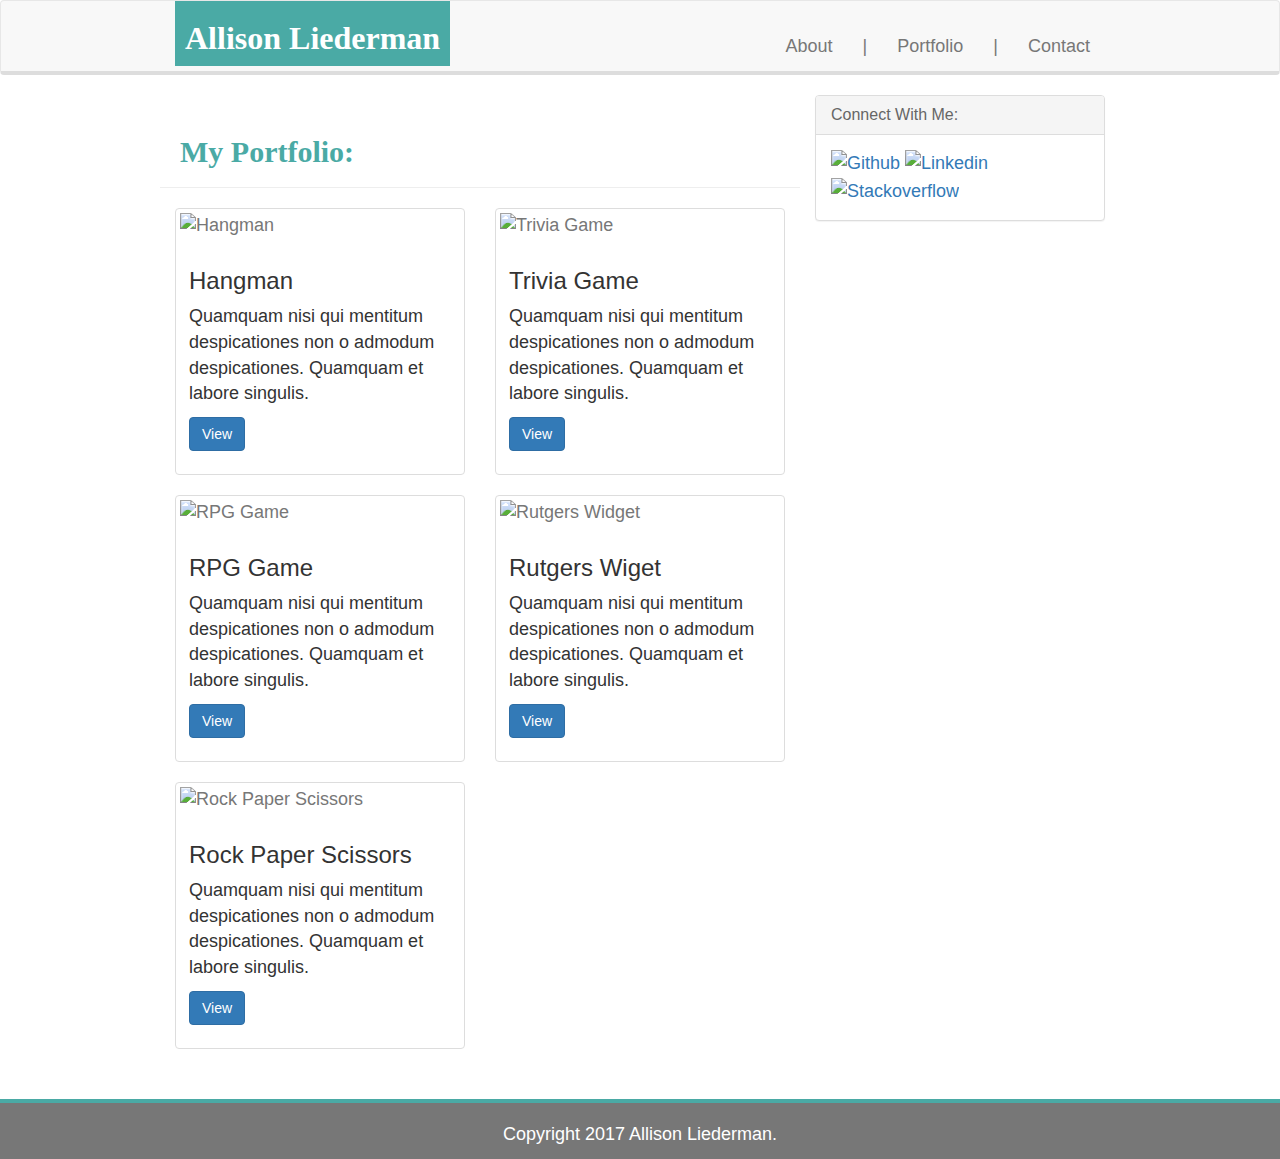
==== portfolio.html @ 306e308c "Fixed broken links" ====
<!DOCTYPE html>
<html lang="en-us">

<head>
    <meta charset="utf-8">
    <meta http-equiv="X-UA-Compatible" content="IE=edge">
    <meta name="viewport" content="width=device-width, initial-scale=1">
    <link rel="stylesheet" href="assets/css/reset.css">
    <title>Allison Liederman's Portfolio</title>
    <!-- Latest compiled and minified CSS -->
    <link rel="stylesheet" href="https://maxcdn.bootstrapcdn.com/bootstrap/3.3.7/css/bootstrap.min.css" integrity="sha384-BVYiiSIFeK1dGmJRAkycuHAHRg32OmUcww7on3RYdg4Va+PmSTsz/K68vbdEjh4u" crossorigin="anonymous">

    <link rel="stylesheet" href="assets/css/style.css">

</head>

<body>

    <nav class="navbar navbar-default">
        <div class="container">
            <!-- Brand and toggle get grouped for better mobile display -->
            <div class="navbar-header">
                <button type="button" class="navbar-toggle collapsed" data-toggle="collapse" data-target="#bs-example-navbar-collapse-1" aria-expanded="false">
        <span class="sr-only">Toggle navigation</span>
        <span class="icon-bar"></span>
        <span class="icon-bar"></span>
        <span class="icon-bar"></span>
      </button>
                <h1>Allison Liederman</h1>
            </div>

            <!-- Collect the nav links, forms, and other content for toggling -->
            <div class="collapse navbar-collapse" id="bs-example-navbar-collapse-1">
                <ul class="nav navbar-nav navbar-right">
                    <li><a href="index.html">About</a></li>
                    <li><a href="#">|</a></li>
                    <li><a href="portfolio.html">Portfolio</a></li>
                    <li><a href="#">|</a></li>
                    <li><a href="contact.html">Contact</a></li>
                </ul>
            </div>
            <!-- /.navbar-collapse -->
        </div>
    </nav>

    <div class="container">
        <div class="row">
            <div class="col-md-8">
                <div class="row">
                    <div class="page-header">
                        <h2>My Portfolio:</h2>
                    </div>
                </div>
                <div class="row">
                    <div class="col-sm-12 col-md-6">
                        <div class="thumbnail">
                            <img src="assets/images/abstract-q-c-640-480-6.jpg" alt="Hangman">
                            <div class="caption">
                                <h3>Hangman</h3>
                                <p>Quamquam nisi qui mentitum despicationes non o admodum despicationes. Quamquam et labore singulis. </p>
                                <p><a href="#" class="btn btn-primary" role="button">View</a></p>
                            </div>
                        </div>
                    </div>
                    <div class="col-sm-12 col-md-6">
                        <div class="thumbnail">
                            <img src="assets/images/nature-q-c-640-480-10.jpg" alt="Trivia Game">
                            <div class="caption">
                                <h3>Trivia Game</h3>
                                <p>Quamquam nisi qui mentitum despicationes non o admodum despicationes. Quamquam et labore singulis. </p>
                                <p><a href="#" class="btn btn-primary" role="button">View</a></p>
                            </div>
                        </div>
                    </div>
                </div>
                <div class="row">
                    <div class="col-sm-12 col-md-6">
                        <div class="thumbnail">
                            <img src="assets/images/nature-q-c-640-480-5.jpg" alt="RPG Game">
                            <div class="caption">
                                <h3>RPG Game</h3>
                                <p>Quamquam nisi qui mentitum despicationes non o admodum despicationes. Quamquam et labore singulis. </p>
                                <p><a href="#" class="btn btn-primary" role="button">View</a></p>
                            </div>
                        </div>
                    </div>
                    <div class="col-sm-12 col-md-6">
                        <div class="thumbnail">
                            <img src="assets/images/technics-q-c-640-480-7.jpg" alt="Rutgers Widget">
                            <div class="caption">
                                <h3>Rutgers Wiget</h3>
                                <p>Quamquam nisi qui mentitum despicationes non o admodum despicationes. Quamquam et labore singulis. </p>
                                <p><a href="#" class="btn btn-primary" role="button">View</a></p>
                            </div>
                        </div>
                    </div>
                    <div class="col-sm-12 col-md-6">
                        <div class="thumbnail">
                            <img src="assets/images/technics-q-c-640-480-1.jpg" alt="Rock Paper Scissors">
                            <div class="caption">
                                <h3>Rock Paper Scissors</h3>
                                <p>Quamquam nisi qui mentitum despicationes non o admodum despicationes. Quamquam et labore singulis. </p>
                                <p><a href="#" class="btn btn-primary" role="button">View</a></p>
                            </div>
                        </div>
                    </div>
                </div>
            </div>
            <div class="col-md-4">
                <div class="panel panel-default">
                    <div class="panel-heading">
                        <h3 class="panel-title">Connect With Me:</h3>
                    </div>
                     <div class="panel-body">
                        <a href="https://www.github.com/NosillaMarie">
                        <img alt="Github" id="github" src="assets/images/1496293614_github.svg">
                        </a>                        
                        <a href="https://www.linkedin.com/in/allison-liederman-0b66a660/">
                        <img id="linkedin" src="assets/images/1496293590_square-linkedin.svg" alt="Linkedin">
                        </a>
                        <a href="https://stackoverflow.com/users/7989129/nosilla">
                        <img id="stackoverflow" src="assets/images/1496293664_stackoverflow.svg" alt="Stackoverflow">
                        </a>
                    </div>
                </div>
            </div>
        </div>
    </div>
    <footer class="footer">
        <div class="container">
            <p class="text-muted">Copyright 2017 Allison Liederman.</p>
        </div>
    </footer>
</body>

</html>
---- assets/css/style.css ----
* {
    font-family: Helvetica;
}

html {
    position: relative;
    min-height: 100%;
}

body {
    font-size: 18px;
    line-height: 1.5;
    background-image: url("../../assets/images/light_grey_@2X.jpg");
    color: #777777;
    margin-bottom: 60px;
}


/*Navbar Styling*/

.navbar-right {
    padding-top: 20px;
}

.navbar {
    border-bottom: 4px solid #dddddd;
}

.navbar-header {
    background: #4aaaa5;
    padding-left: 10px;
    padding-right: 10px;
    animation-name: example;
    animation-duration: 4s;
}

.navbar-default .navbar-brand {
    background: #4aaaa5;
    color: white;
    font-family: 'Georgia', Times, Times New Roman, serif;
    font-size: 35px;
    font-weight: 700;
    height: 80px;
    padding-top: 40px;
}

.navbar-default .navbar-nav>li>a:hover {
    color: #4aaaa5;
}

h1 {
    font-family: 'Georgia', Times, Times New Roman, serif;
    font-weight: 700;
    color: white;
    padding: 0;
    font-size: 32px;
}


/*End Navbar Styling*/


/*Body Content styling*/

h2 {
    font-family: 'Georgia', Times, Times New Roman, serif;
    font-weight: 700;
    color: #4aaaa5;
    padding-left: 20px;
}

div.col-md-8 {
    background: #ffffff;
    margin-bottom: 30px;
}


/*center image on resize*/

img {
    margin-left: auto;
    margin-right: auto;
}


/*Connect With me panel styling*/

.panel-title {
    color: #666666;
}

.col-md-4 {
    margin-bottom: 30px;
}

#github {
    clear: both;
    width: 50px;
    height: 50px;
}

#linkedin {
    width: 50px;
    height: 50px;
}

#stackoverflow {
    width: 50px;
    height: 50px;
}


/*End Body Content styling*/


/*Styling for contact page*/

.btn-default {
    background: #4aaaa5;
    padding: 10px 20px 10px 20px;
    color: white;
    font-size: 16px;
    margin-bottom: 20px;
}

input::placeholder {
    font-size: 16px;
}

.form-control {
    font-size: 16px;
}


/*End Styling for contact page*/


/*Sticky Footer*/

.footer {
    position: absolute;
    bottom: 0;
    width: 100%;
    height: 60px;
    background: #777777;
    border-top: 4px solid #4aaaa5;
    animation-name: example;
    animation-duration: 4s;
}

.container {
    width: auto;
    max-width: 960px;
    padding: 0 15px;
}

.text-muted {
    color: white;
    text-align: center;
    padding-top: 18px;
}


/*End Sticky Footer*/

@keyframes example {
    from {
        background-color: #4aaaa5;
    }
    to {
        background-color: #bf5b94;
    }
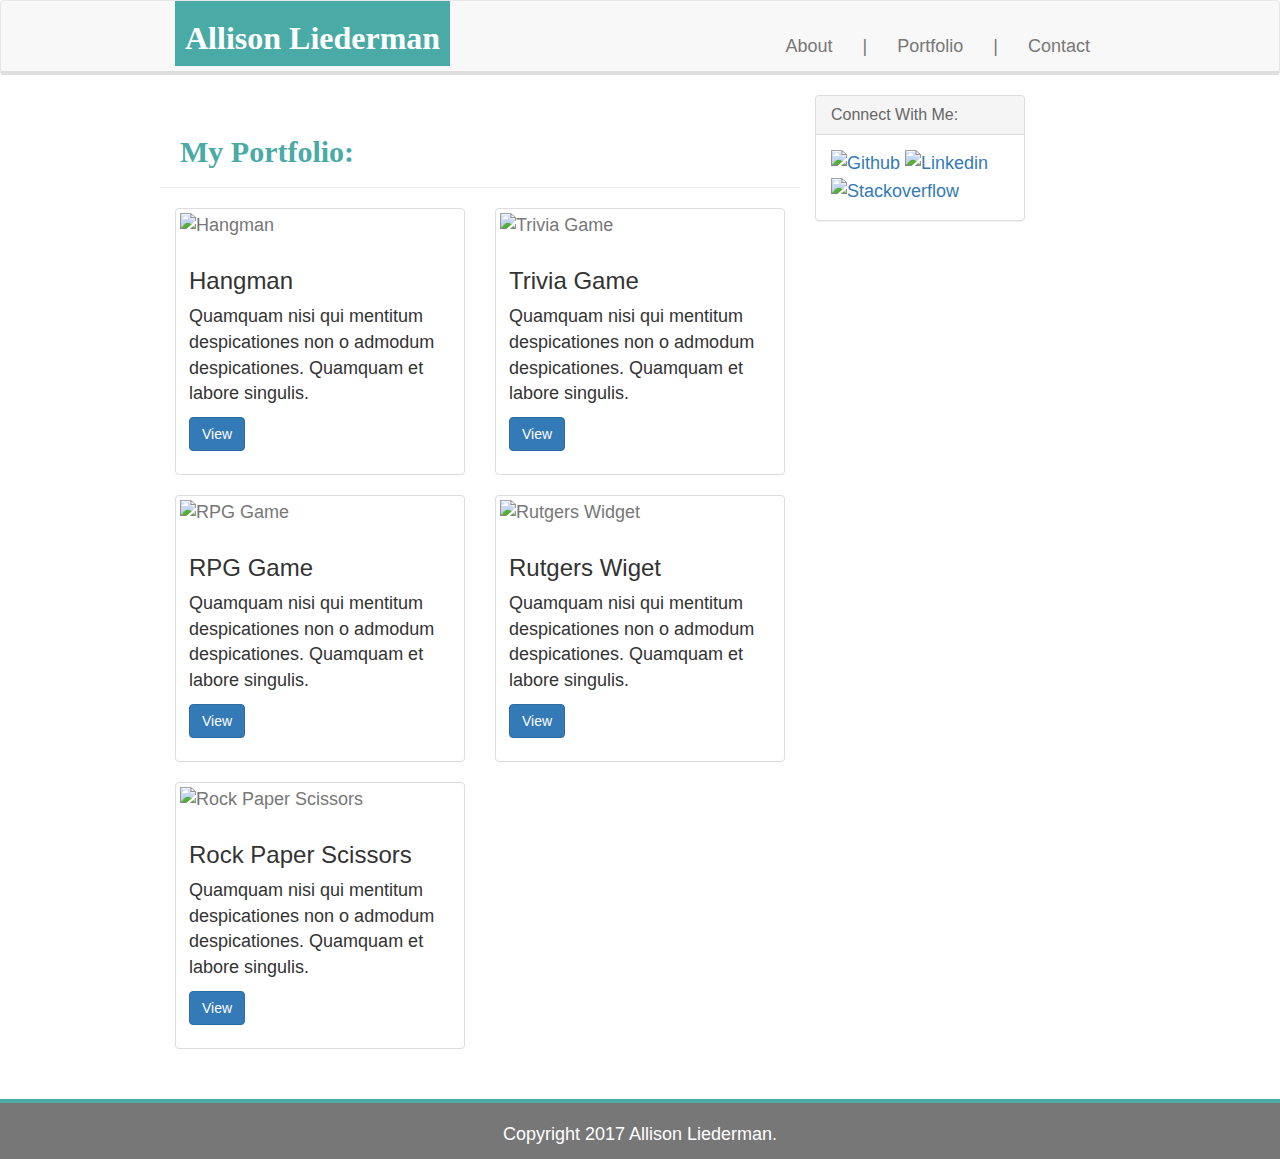
==== commit 68366335: "fix panel sizing" ====
--- a/portfolio.html
+++ b/portfolio.html
@@ -106,7 +106,7 @@
                     </div>
                 </div>
             </div>
-            <div class="col-md-4">
+            <div class="col-md-3">
                 <div class="panel panel-default">
                     <div class="panel-heading">
                         <h3 class="panel-title">Connect With Me:</h3>
